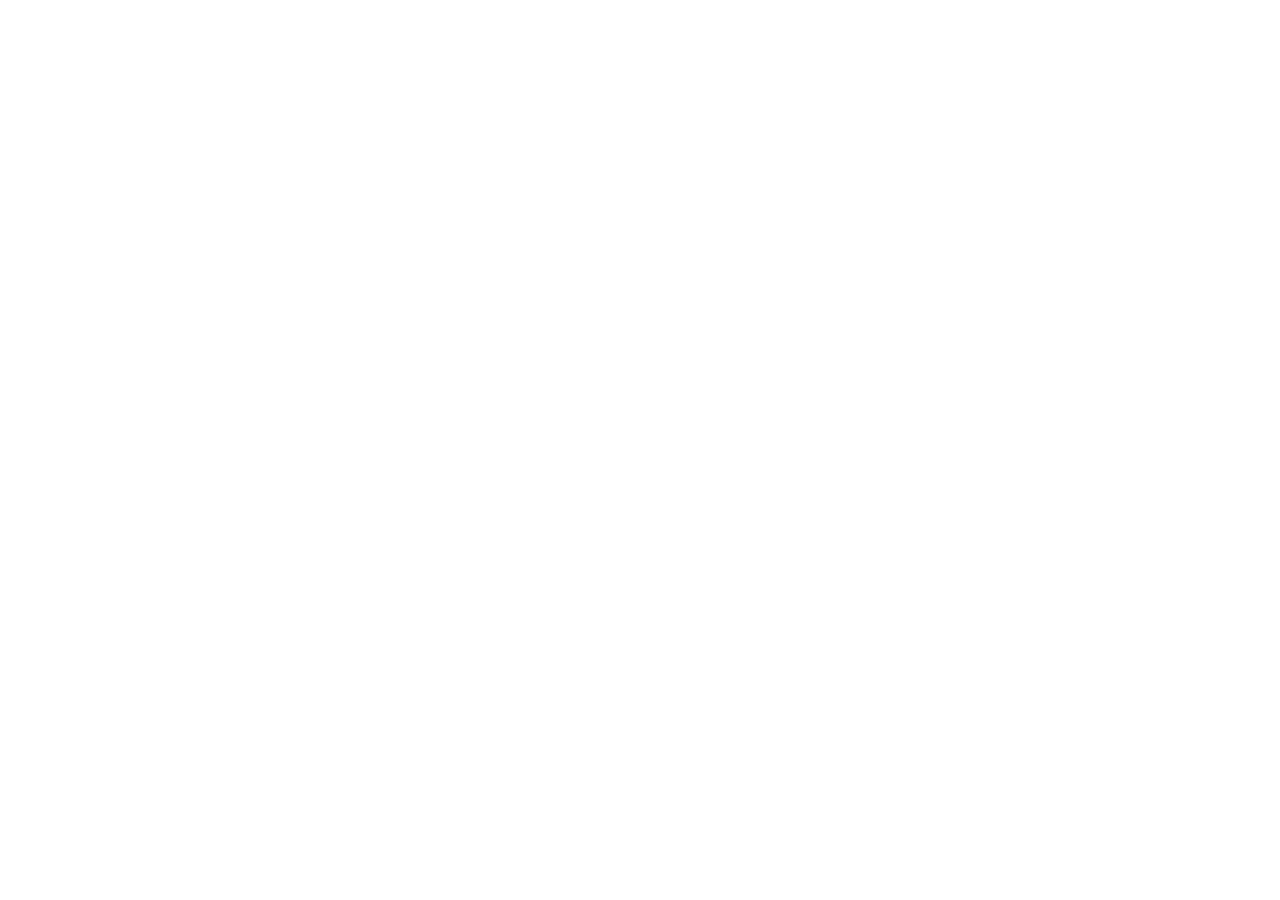
==== index.html @ bded40bd "add config inicial do projeto" ====
<!DOCTYPE html>
<html lang="pt-br">
<head>
  <meta charset="UTF-8">
  <meta name="viewport" content="width=device-width, initial-scale=1.0">
  <title>Jornada de Viagens</title>
</head>
<body>
  
</body>
</html>
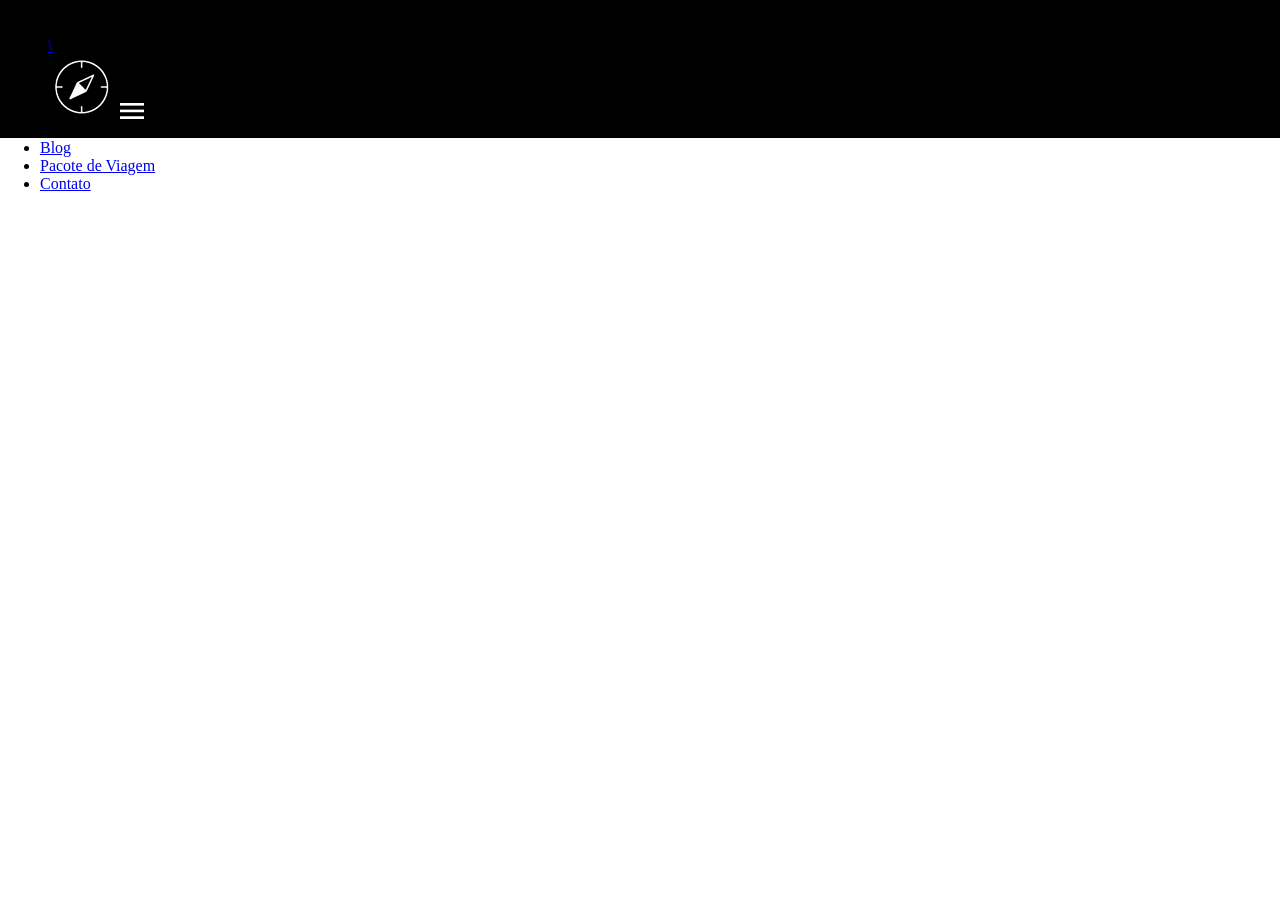
==== commit 07afb7b2: "add estilo a header" ====
--- a/index.html
+++ b/index.html
@@ -1,11 +1,40 @@
-<!DOCTYPE html>
+<!doctype html>
 <html lang="pt-br">
-<head>
-  <meta charset="UTF-8">
-  <meta name="viewport" content="width=device-width, initial-scale=1.0">
-  <title>Jornada de Viagens</title>
-</head>
-<body>
-  
-</body>
-</html>+  <head>
+    <meta charset="UTF-8" />
+    <meta name="viewport" content="width=device-width, initial-scale=1.0" />
+    <link rel="stylesheet" href="css/style.css" />
+    <title>Jornada de Viagens</title>
+  </head>
+  <body>
+    <header>
+      <a class="logo" href="#"
+        >\<img
+          src="img/Logo-provisória-branca 1.png"
+          alt="Bussoa do Logo Jornada Viagens na cor Preta"
+      /></a>
+      <img src="img/menu.png" target="_blank" alt="menu" />
+      <nav>
+        <ul>
+          <li>
+            <a href="Blog.html" target="_blank" title="Acessar Blog">Blog</a>
+          </li>
+          <li>
+            <a
+              href="Pacote.html"
+              target="_blank"
+              title="Acessar Pacotes deviagem"
+              >Pacote de Viagem</a
+            >
+          </li>
+          <li>
+            <a href="Contato.html" target="_blank" title="Acessar Contato"
+              >Contato</a
+            >
+          </li>
+        </ul>
+      </nav>
+    </header>
+    <h1></h1>
+  </body>
+</html>
--- a/css/style.css
+++ b/css/style.css
@@ -0,0 +1,2 @@
+@import url(global.css);
+@import url(header.css);
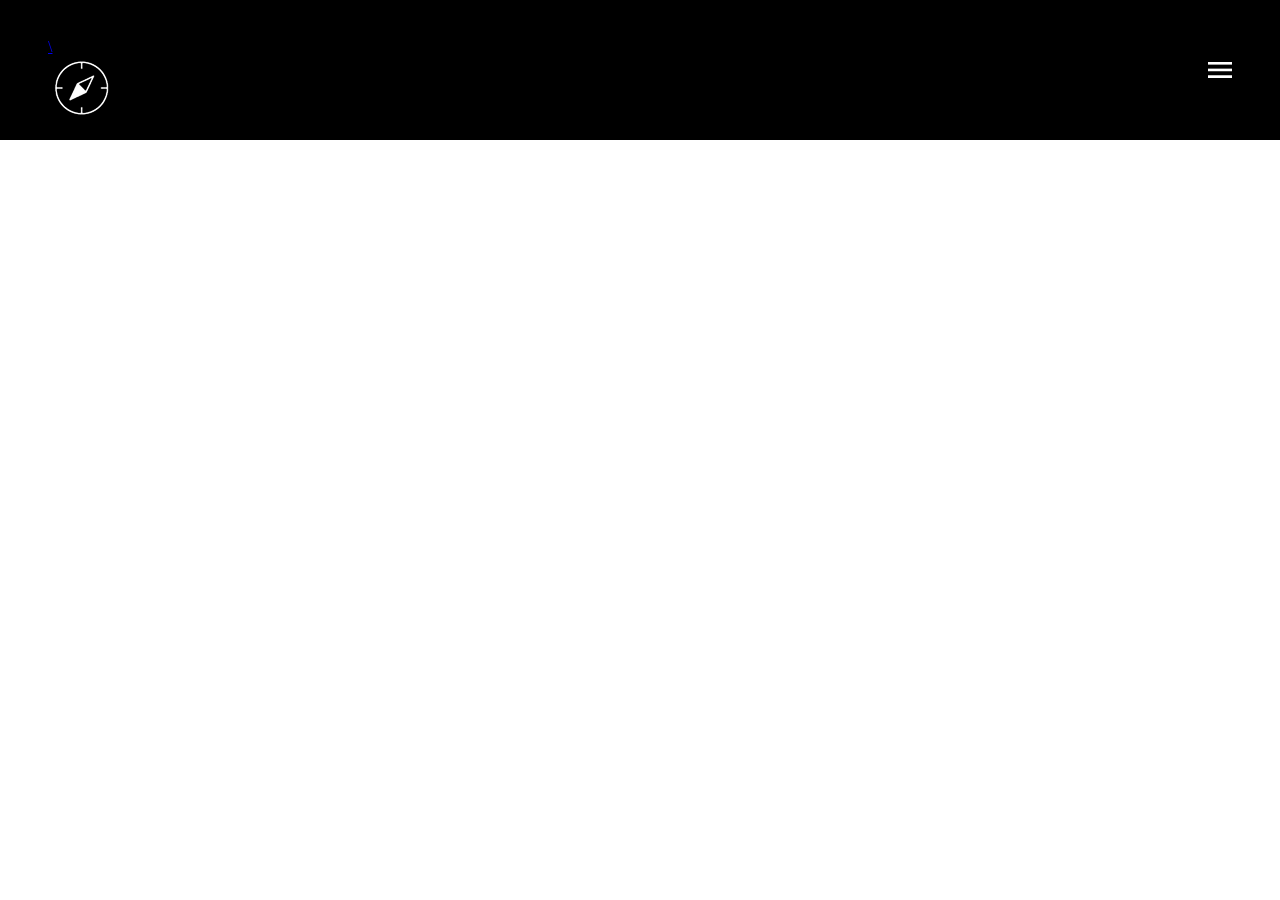
==== commit faf0656b: "add-opcao menu" ====
--- a/index.html
+++ b/index.html
@@ -13,27 +13,33 @@
           src="img/Logo-provisória-branca 1.png"
           alt="Bussoa do Logo Jornada Viagens na cor Preta"
       /></a>
-      <img src="img/menu.png" target="_blank" alt="menu" />
-      <nav>
-        <ul>
-          <li>
-            <a href="Blog.html" target="_blank" title="Acessar Blog">Blog</a>
-          </li>
-          <li>
-            <a
-              href="Pacote.html"
-              target="_blank"
-              title="Acessar Pacotes deviagem"
-              >Pacote de Viagem</a
-            >
-          </li>
-          <li>
-            <a href="Contato.html" target="_blank" title="Acessar Contato"
-              >Contato</a
-            >
-          </li>
-        </ul>
-      </nav>
+      <div class="navigation-menu">
+        <label for="menu"
+          ><img src="img/menu.png" target="_blank" alt="menu"
+        /></label>
+        <input type="checkbox" id="menu" hidden />
+
+        <nav>
+          <ul>
+            <li>
+              <a href="Blog.html" target="_blank" title="Acessar Blog">Blog</a>
+            </li>
+            <li>
+              <a
+                href="Pacote.html"
+                target="_blank"
+                title="Acessar Pacotes deviagem"
+                >Pacote de Viagem</a
+              >
+            </li>
+            <li>
+              <a href="Contato.html" target="_blank" title="Acessar Contato"
+                >Contato</a
+              >
+            </li>
+          </ul>
+        </nav>
+      </div>
     </header>
     <h1></h1>
   </body>
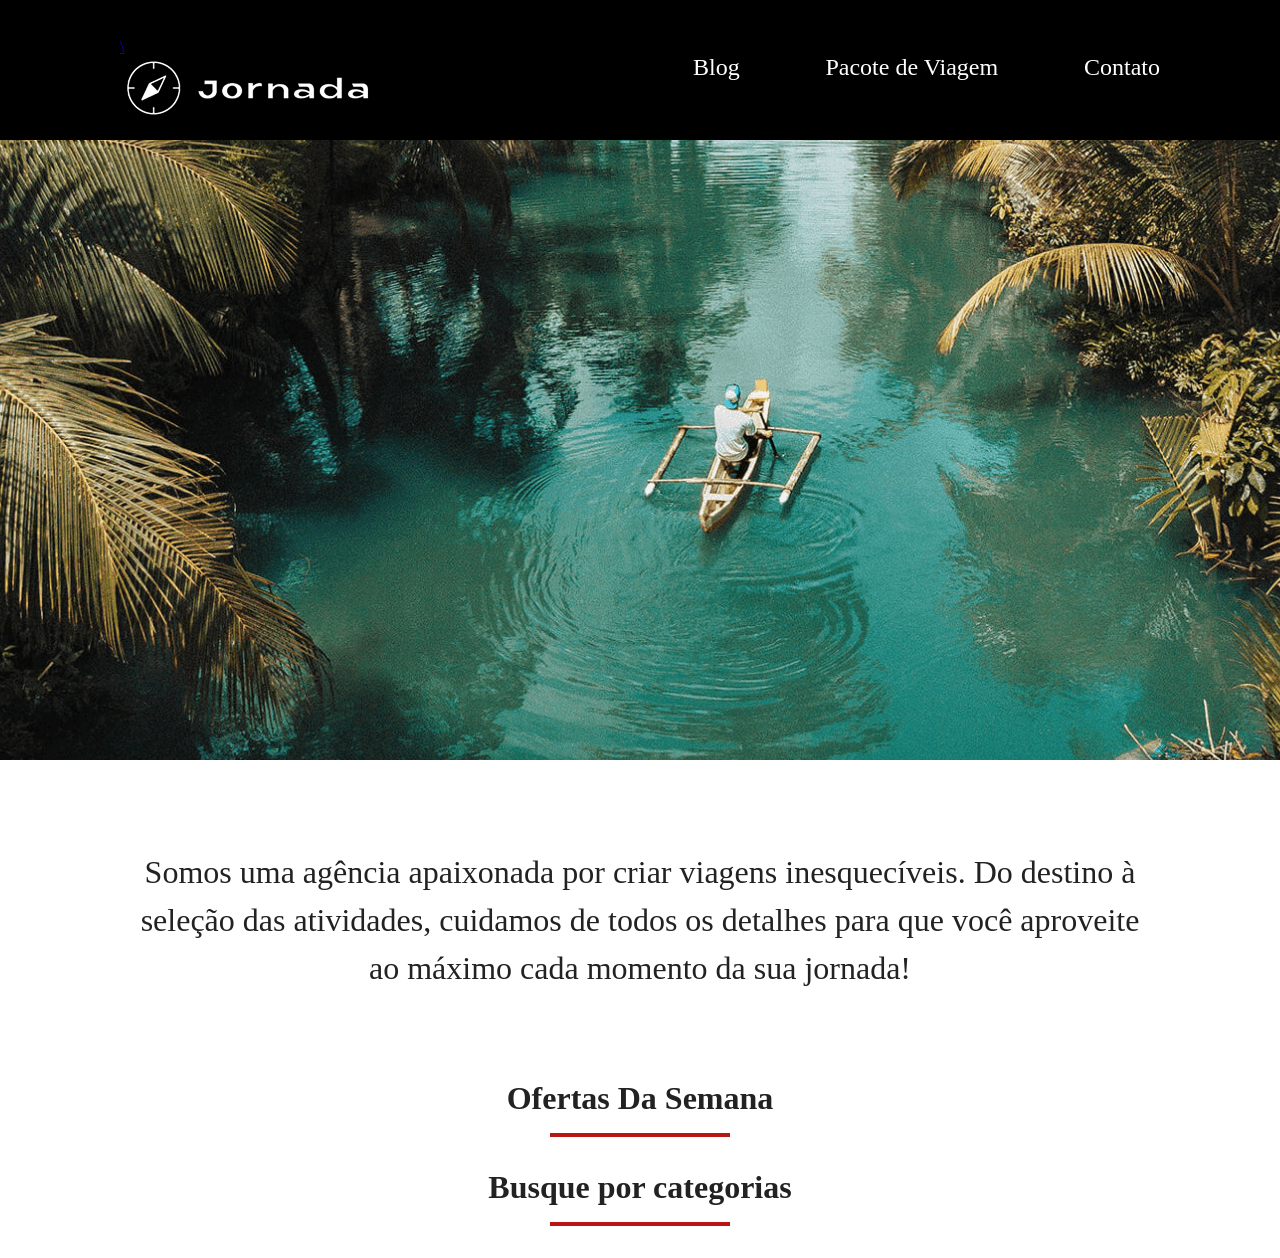
==== commit 5fffc077: "add-titulo-componentizado" ====
--- a/index.html
+++ b/index.html
@@ -10,8 +10,13 @@
     <header>
       <a class="logo" href="#"
         >\<img
-          src="img/Logo-provisória-branca 1.png"
-          alt="Bussoa do Logo Jornada Viagens na cor Preta"
+          class="logo-mobile"
+          src="img/Logo-provisória-branca 1 (1).png"
+          alt="Bussoa do Logo Jornada Viagens na cor Preta" />
+        <img
+          class="logo-desktop"
+          src="img/bussola-jornada-branco.png"
+          alt="logo jornada na cor branca"
       /></a>
       <div class="navigation-menu">
         <label for="menu"
@@ -20,7 +25,7 @@
         <input type="checkbox" id="menu" hidden />
 
         <nav>
-          <ul>
+          <ul class="list-link">
             <li>
               <a href="Blog.html" target="_blank" title="Acessar Blog">Blog</a>
             </li>
@@ -41,6 +46,26 @@
         </nav>
       </div>
     </header>
-    <h1></h1>
+    <section class="hero">
+      <div class="hero-img"></div>
+      <h2>
+        Somos uma agência apaixonada por criar viagens inesquecíveis. Do destino
+        à seleção das atividades, cuidamos de todos os detalhes para que você
+        aproveite ao máximo cada momento da sua jornada!
+      </h2>
+      </div>
+    </section>
+    <section class="offers">
+      <div class="section-title">
+        <h2>Ofertas Da Semana</h2>
+        <hr>
+      </div>
+    </section>
+    <section class="categories">
+      <div class="section-title">
+        <h2>Busque por categorias</h2>
+        <hr>
+      </div>
+    </section>
   </body>
 </html>
--- a/css/style.css
+++ b/css/style.css
@@ -1,2 +1,4 @@
 @import url(global.css);
-@import url(header.css);+@import url(header.css);
+@import url(hero.css);
+@import url(offers.css);
